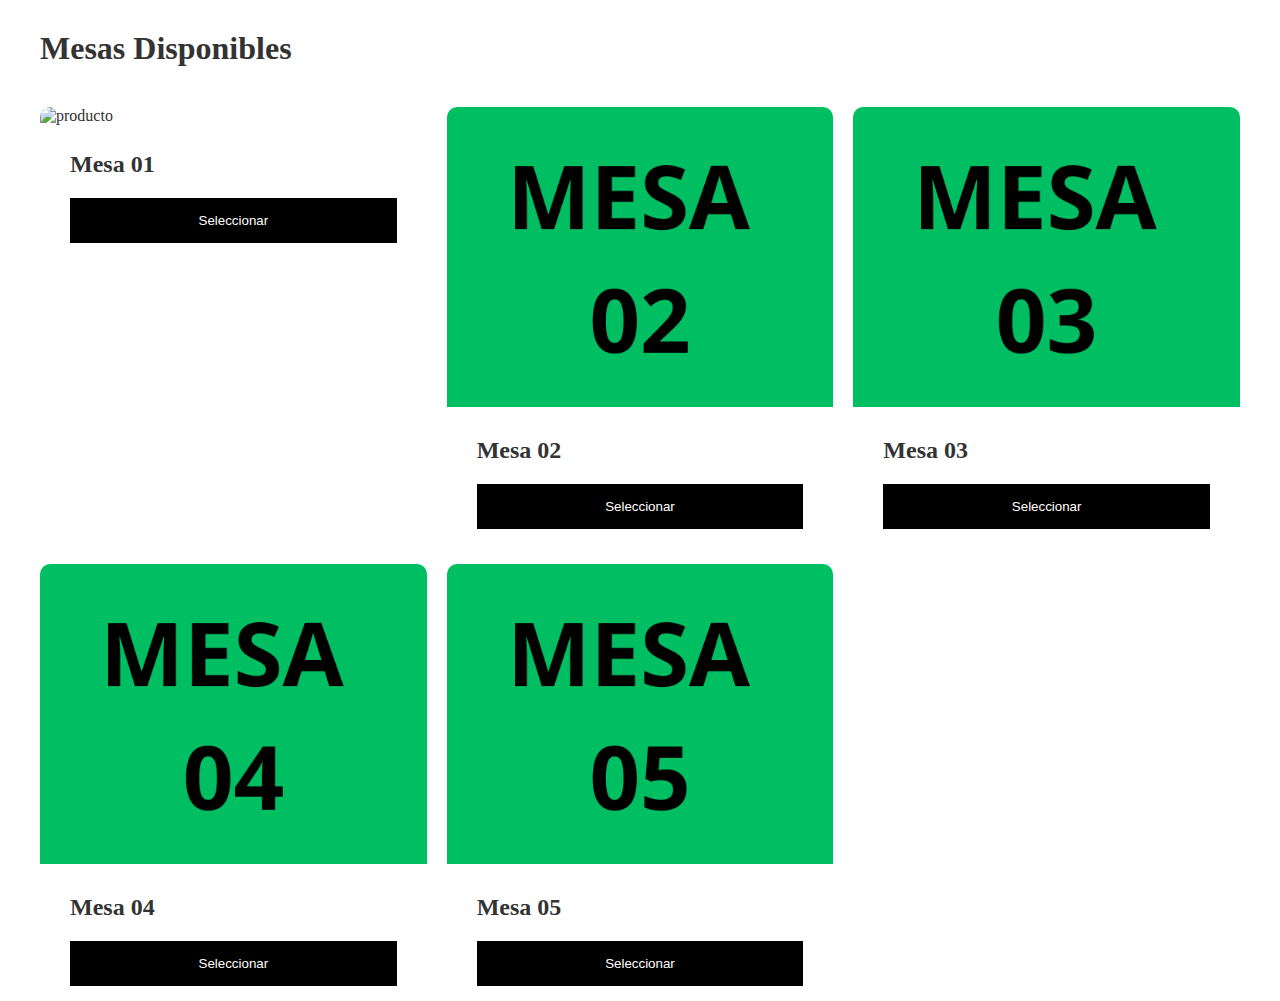
==== reserva v2/index.html @ 37f6cbe8 "first commit" ====
<!DOCTYPE html>
<html lang="en">
	<head>
		<meta charset="UTF-8" />
		<meta http-equiv="X-UA-Compatible" content="IE=edge" />
		<meta
			name="viewport"
			content="width=device-width, initial-scale=1.0"
		/>
		<title>Mesas Disponibles</title>
		<link rel="stylesheet" href="styles.css" />
	</head>
	<body>
		<header>
			<h1>Mesas Disponibles</h1>

		</header>
		<div class="container-items">
			<div class="item">
				<figure>
					<img
						src="images/Mesa_01.png"
						alt="producto"
					/>
				</figure>
				<div class="info-product">
					<h2>Mesa 01</h2>
					<button>Seleccionar</button>
				</div>
			</div>
			<div class="item">
				<figure>
					<img
						src="images/MESA 02.png"
						alt="producto"
					/>
				</figure>
				<div class="info-product">
					<h2>Mesa 02</h2>
					<button>Seleccionar</button>
				</div>
			</div>
			<div class="item">
				<figure>
					<img
						src="images/MESA 03.png"
						alt="producto"
					/>
				</figure>
				<div class="info-product">
					<h2>Mesa 03</h2>
					<button>Seleccionar</button>
				</div>
			</div>
			<div class="item">
				<figure>
					<img
						src="images/MESA 04.png"
						alt="producto"
					/>
				</figure>
				<div class="info-product">
					<h2>Mesa 04</h2>
					<button>Seleccionar</button>
				</div>
			</div>
			<div class="item">
				<figure>
					<img
						src="images/MESA 05.png"
						alt="producto"
					/>
				</figure>
				<div class="info-product">
					<h2>Mesa 05</h2>
					<button>Seleccionar</button>
				</div>
			</div>
		</div>

        <script src="index.js"></script>
	</body>
</html>
---- reserva v2/styles.css ----
/* Globales */
*::after,
*::before,
*{
    margin: 0;
    padding: 0;
    box-sizing: border-box;
}

body{
    margin: 0 auto;
    max-width: 1200px;
    font-family: 'Lato';
    color: #333;
}

.icon-cart{
    width: 40px;
    height: 40px;
    stroke: #000;
}

.icon-cart:hover{
    cursor: pointer;
}

img{
    max-width: 100%;
}

/* Header */
header{
    display: flex;
    justify-content: space-between;
    padding: 30px 0 40px 0;
}

.container-icon{
    position: relative;
}

.count-products{
    position: absolute;
    top: 55%;
    right: 0;

    background-color: #000;
    color: #fff;
    width: 25px;
    height: 25px;

    display: flex;
    justify-content: center;
    align-items: center;
    border-radius: 50%;
}

#contador-productos{
    font-size: 12px;
}

.container-cart-products{
    position: absolute;
    top: 50px;
    right: 0;

    background-color: #fff;
    width: 400px;
    z-index: 1;
    box-shadow: 0 10px 20px rgba(0, 0, 0, 0.20);
    border-radius: 10px;
    
}

.cart-product{
    display: flex;
    align-items: center;
    justify-content: space-between;
    padding: 30px;

    border-bottom: 1px solid rgba(0, 0, 0, 0.20);

}

.info-cart-product{
    display: flex;
    justify-content: space-between;
    flex: 0.8;
}

.titulo-producto-carrito{
    font-size: 20px;
}

.precio-producto-carrito{
    font-weight: 700;
    font-size: 20px;
    margin-left: 10px;
}

.cantidad-producto-carrito{
    font-weight: 400;
    font-size: 20px;
}

.icon-close{
    width: 25px;
    height: 25px;
}

.icon-close:hover{
    stroke: red;
    cursor: pointer;
}

.cart-total{
    display: flex;
    justify-content: center;
    align-items: center;
    padding: 20px 0;
    gap: 20px;
}

.cart-total h3{
    font-size: 20px;
    font-weight: 700;
}

.total-pagar{
    font-size: 20px;
    font-weight: 900;
}

.hidden-cart{
    display: none;
}




/* Main */
.container-items{
    display: grid;
    grid-template-columns: repeat(3, 1fr);
    gap: 20px;
}

.item{
    border-radius: 10px;
}

.item:hover{
    box-shadow: 0 10px 20px rgba(0, 0, 0, 0.20);
}

.item img{
    width: 100%;
    height: 300px;
    object-fit: cover;
    border-radius: 10px 10px 0 0;
    transition: all .5s;
}

.item figure{
    overflow: hidden;
}

.item:hover img{
    transform: scale(1.2);
}

.info-product{
    padding: 15px 30px;
    line-height: 2;
    display: flex;
    flex-direction: column;
    gap: 10px;
}

.price{
    font-size: 18px;
    font-weight: 900;
}

.info-product button{
    border: none;
    background: none;
    background-color: #000;
    color: #fff;
    padding: 15px 10px;
    cursor: pointer;
}
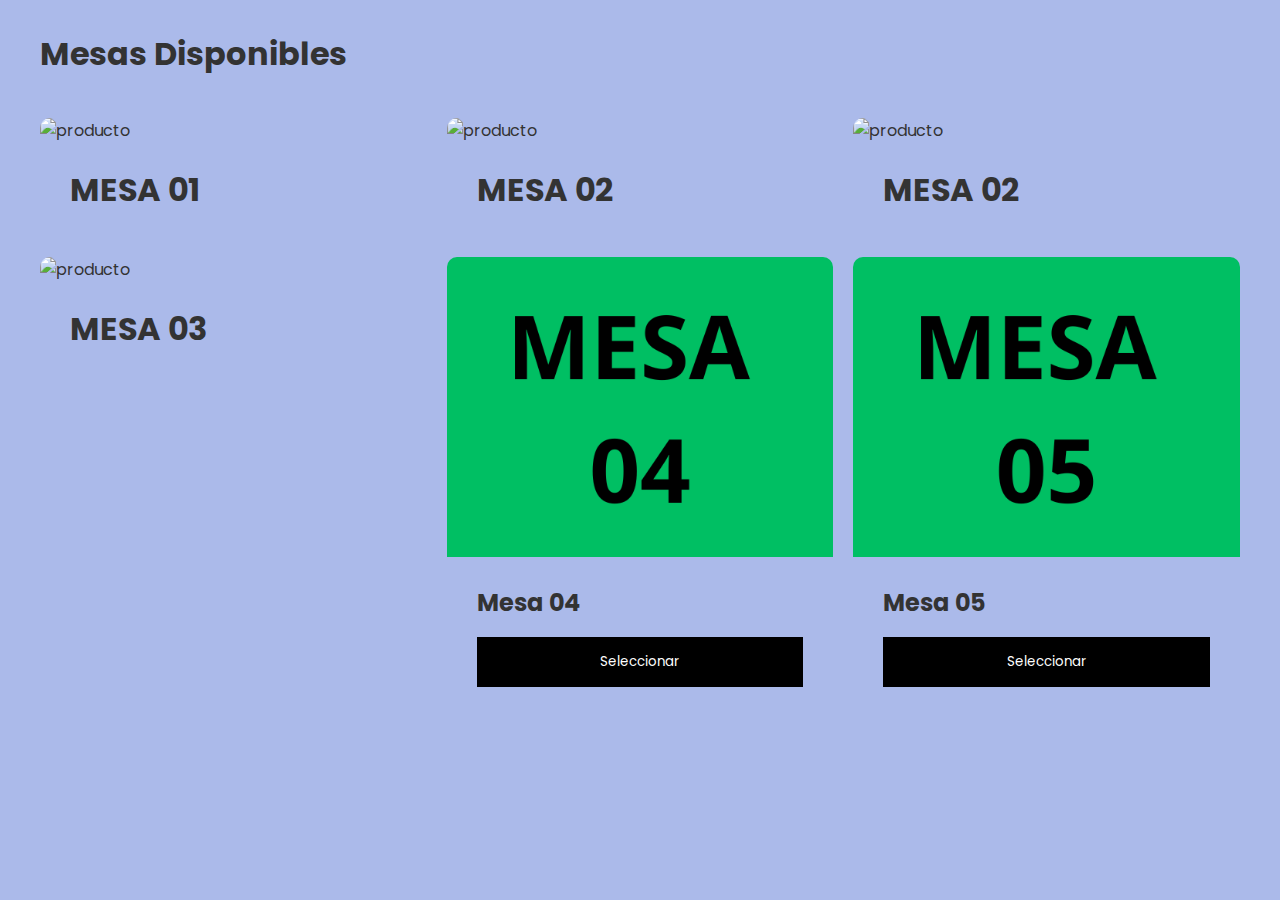
==== commit 4885aa37: "commit v2" ====
--- a/reserva v2/index.html
+++ b/reserva v2/index.html
@@ -9,49 +9,80 @@
 		/>
 		<title>Mesas Disponibles</title>
 		<link rel="stylesheet" href="styles.css" />
+		<link rel="preconnect" href="https://fonts.googleapis.com">
+		<link rel="preconnect" href="https://fonts.gstatic.com" crossorigin>
+		<link href="https://fonts.googleapis.com/css2?family=Poppins:wght@300;400&display=swap" rel="stylesheet">
 	</head>
+
+	<style>
+		body {
+			background-color: #ABBAEA;
+		}
+	</style>
+
 	<body>
 		<header>
 			<h1>Mesas Disponibles</h1>
 
 		</header>
-		<div class="container-items">
+		<div class="container-items" >
+
+			<div class="item"  >
+				<figure>
+				<img 
+					src="./images/Mesa_01.png"
+					id="img1"
+					alt="producto"
+					onclick="changeImage()"
+					/>
+				</figure>	
+				<div class="info-product">
+					<h1>MESA 01</h1>
+				</div>
+			</div>
+			
+			<div class="item"  >
+				<figure>
+				<img 
+					src="./images/Mesa 02.png"
+					id="img2"
+					alt="producto"
+					onclick="changeImage2()"
+					/>
+				</figure>	
+				<div class="info-product">
+					<h1>MESA 02</h1>
+				</div>
+			</div>
+
+			<div class="item" >
+				<figure>
+				<img
+				src="./images/Mesa 02.png"
+				id="img2"
+				alt="producto"
+				onclick="changeImage2()"
+				/>
+				</figure>
+				<div class="info-product">
+					<h1>MESA 02</h1>
+				</div>
+			</div>
+
 			<div class="item">
 				<figure>
 					<img
-						src="images/Mesa_01.png"
-						alt="producto"
+					src="./images/Mesa 03.png"
+					id="img3"
+					alt="producto"
+					onclick="changeImage3()"
 					/>
 				</figure>
 				<div class="info-product">
-					<h2>Mesa 01</h2>
-					<button>Seleccionar</button>
+					<h1>MESA 03</h1>
 				</div>
 			</div>
-			<div class="item">
-				<figure>
-					<img
-						src="images/MESA 02.png"
-						alt="producto"
-					/>
-				</figure>
-				<div class="info-product">
-					<h2>Mesa 02</h2>
-					<button>Seleccionar</button>
-				</div>
-			</div>
-			<div class="item">
-				<figure>
-					<img
-						src="images/MESA 03.png"
-						alt="producto"
-					/>
-				</figure>
-				<div class="info-product">
-					<h2>Mesa 03</h2>
-					<button>Seleccionar</button>
-				</div>
-			</div>
+
 			<div class="item">
 				<figure>
 					<img
--- a/reserva v2/styles.css
+++ b/reserva v2/styles.css
@@ -1,6 +1,4 @@
 /* Globales */
-*::after,
-*::before,
 *{
     margin: 0;
     padding: 0;
@@ -139,6 +137,13 @@
 
 
 /* Main */
+* {
+    padding: 0;
+    margin: 0;
+    box-sizing: border-box;
+    font-family: 'Poppins', sans-serif;
+}
+
 .container-items{
     display: grid;
     grid-template-columns: repeat(3, 1fr);
@@ -189,4 +194,9 @@
     color: #fff;
     padding: 15px 10px;
     cursor: pointer;
+}
+
+img:hover{
+    cursor: pointer;
+    
 }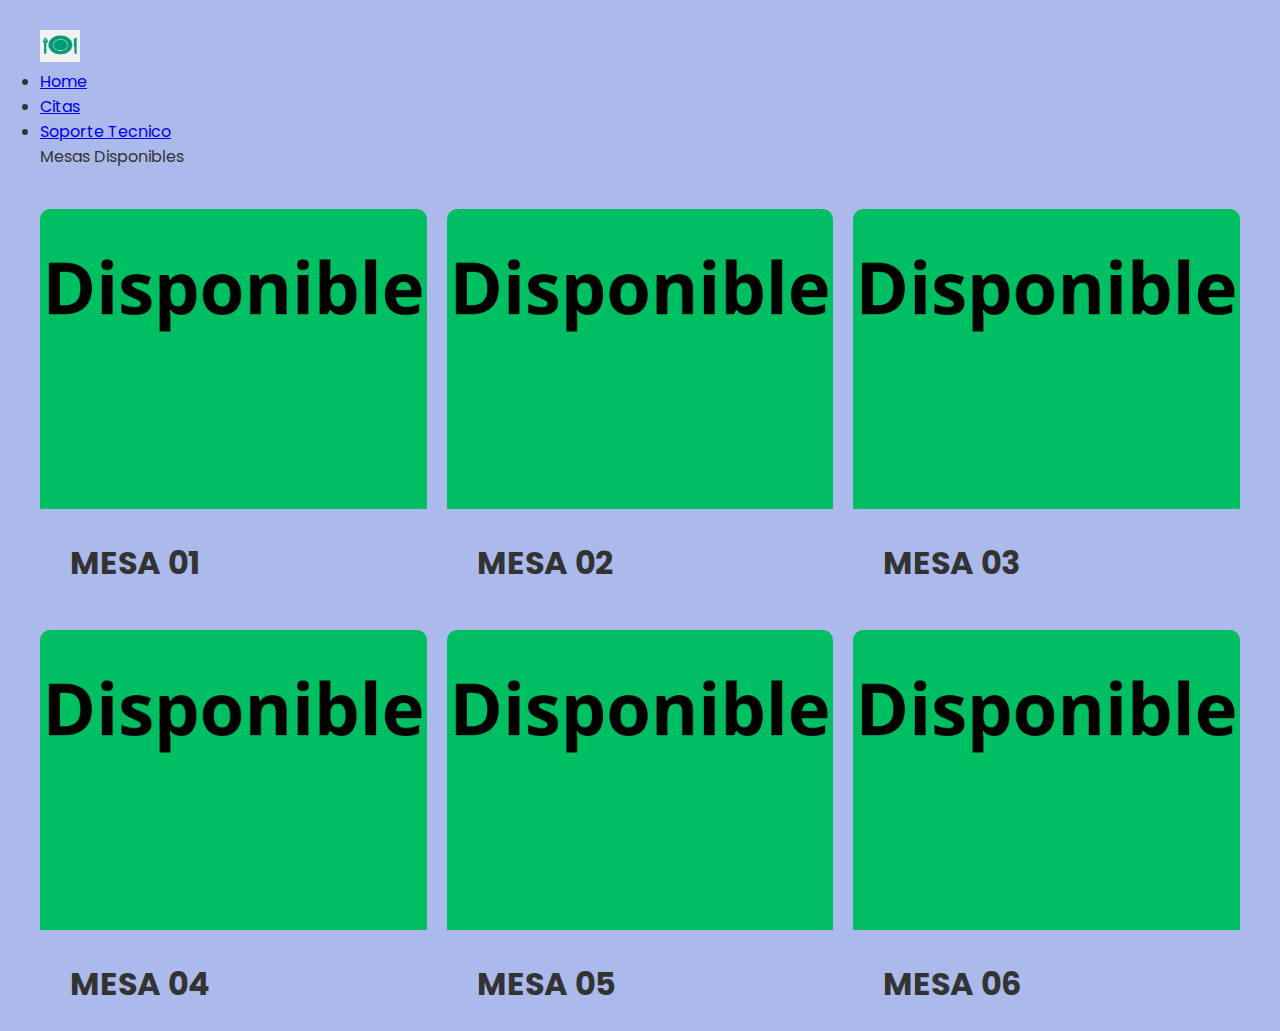
==== commit 248bab93: "colores listos" ====
--- a/reserva v2/index.html
+++ b/reserva v2/index.html
@@ -8,12 +8,14 @@
 			content="width=device-width, initial-scale=1.0"
 		/>
 		<title>Mesas Disponibles</title>
+		    <link href="https://cdn.jsdelivr.net/npm/bootstrap@5.3.2/dist/css/bootstrap.min.css" rel="stylesheet" integrity="sha384-T3c6CoIi6uLrA9TneNEoa7RxnatzjcDSCmG1MXxSR1GAsXEV/Dwwykc2MPK8M2HN" crossorigin="anonymous">
+
 		<link rel="stylesheet" href="styles.css" />
 		<link rel="preconnect" href="https://fonts.googleapis.com">
 		<link rel="preconnect" href="https://fonts.gstatic.com" crossorigin>
 		<link href="https://fonts.googleapis.com/css2?family=Poppins:wght@300;400&display=swap" rel="stylesheet">
 	</head>
-
+	
 	<style>
 		body {
 			background-color: #ABBAEA;
@@ -22,7 +24,19 @@
 
 	<body>
 		<header>
-			<h1>Mesas Disponibles</h1>
+			<div class="container">
+				<div class="d-flex flex-wrap align-items-center justify-content-center justify-content-lg-start">
+				  <a href="/" class="d-flex align-items-center mb-2 mb-lg-0 text-white text-decoration-none">
+					<img src="images/icono 2.png" alt="" lass="bi me-2" width="40" height="32" role="img" aria-label="Bootstrap"><use xlink:href="#bootstrap"/></svg>
+				  </a>
+		  
+				  <ul class="nav col-12 col-lg-auto me-lg-auto mb-2 justify-content-center mb-md-0">
+					<li><a href="index.html" class="nav-link px-2 text-secondary">Home</a></li>
+					<li><a href="#" class="nav-link px-2 text-white">Citas</a></li>
+					<li><a href="#" class="nav-link px-2 text-white">Soporte Tecnico</a></li>
+				  </ul>
+			  </div>
+			<p>Mesas Disponibles</p>
 
 		</header>
 		<div class="container-items" >
@@ -30,10 +44,10 @@
 			<div class="item"  >
 				<figure>
 				<img 
-					src="./images/Mesa_01.png"
+					src="./images/Disponible.png"
 					id="img1"
 					alt="producto"
-					onclick="changeImage()"
+					onclick="Primera()"
 					/>
 				</figure>	
 				<div class="info-product">
@@ -44,10 +58,10 @@
 			<div class="item"  >
 				<figure>
 				<img 
-					src="./images/Mesa 02.png"
+					src="./images/Disponible.png"
 					id="img2"
 					alt="producto"
-					onclick="changeImage2()"
+					onclick="Segunda()"
 					/>
 				</figure>	
 				<div class="info-product">
@@ -58,25 +72,11 @@
 			<div class="item" >
 				<figure>
 				<img
-				src="./images/Mesa 02.png"
-				id="img2"
+				src="./images/Disponible.png"
+				id="img3"
 				alt="producto"
-				onclick="changeImage2()"
+				onclick="Tercera()"
 				/>
-				</figure>
-				<div class="info-product">
-					<h1>MESA 02</h1>
-				</div>
-			</div>
-
-			<div class="item">
-				<figure>
-					<img
-					src="./images/Mesa 03.png"
-					id="img3"
-					alt="producto"
-					onclick="changeImage3()"
-					/>
 				</figure>
 				<div class="info-product">
 					<h1>MESA 03</h1>
@@ -86,25 +86,43 @@
 			<div class="item">
 				<figure>
 					<img
-						src="images/MESA 04.png"
-						alt="producto"
+					src="./images/Disponible.png"
+					id="img4"
+					alt="producto"
+					onclick="Cuarta()"
 					/>
 				</figure>
 				<div class="info-product">
-					<h2>Mesa 04</h2>
-					<button>Seleccionar</button>
+					<h1>MESA 04</h1>
+				</div>
+			</div>
+
+			<div class="item">
+				<figure>
+					<img
+						src="images/Disponible.png"
+						id="img5"
+						alt="producto"
+						onclick="Quinta()"
+					/>
+				</figure>
+				<div class="info-product">
+					<h1>MESA 05</h1>
+					
 				</div>
 			</div>
 			<div class="item">
 				<figure>
 					<img
-						src="images/MESA 05.png"
-						alt="producto"
+						src="images/Disponible.png"
+						id="img6"
+						alt=""
+						onclick="Sexta()"
 					/>
 				</figure>
 				<div class="info-product">
-					<h2>Mesa 05</h2>
-					<button>Seleccionar</button>
+					<h1>MESA 06</h1>
+					
 				</div>
 			</div>
 		</div>
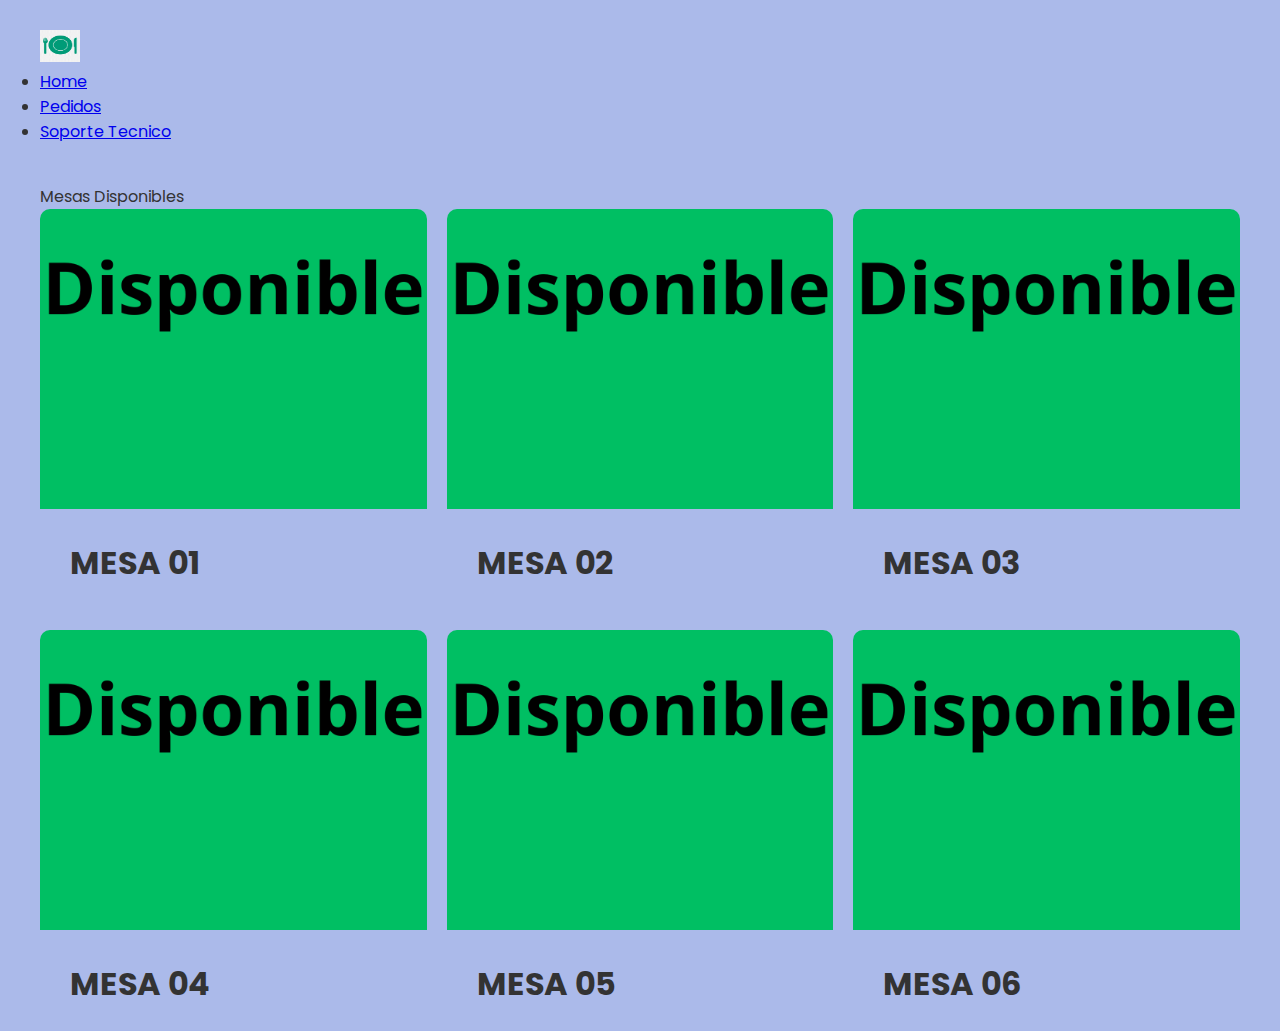
==== commit 7ce31bde: "Se agrepa apartado de pedido." ====
--- a/reserva v2/index.html
+++ b/reserva v2/index.html
@@ -26,19 +26,19 @@
 		<header>
 			<div class="container">
 				<div class="d-flex flex-wrap align-items-center justify-content-center justify-content-lg-start">
-				  <a href="/" class="d-flex align-items-center mb-2 mb-lg-0 text-white text-decoration-none">
-					<img src="images/icono 2.png" alt="" lass="bi me-2" width="40" height="32" role="img" aria-label="Bootstrap"><use xlink:href="#bootstrap"/></svg>
-				  </a>
+				  <a href="#">
+					<img src="images/icono 2.png" alt="Descripción de la imagen" class="bi me-2" width="40" height="32" role="img" aria-label="Bootstrap"></a>
 		  
 				  <ul class="nav col-12 col-lg-auto me-lg-auto mb-2 justify-content-center mb-md-0">
-					<li><a href="index.html" class="nav-link px-2 text-secondary">Home</a></li>
-					<li><a href="#" class="nav-link px-2 text-white">Citas</a></li>
+					<li><a href="#" class="nav-link px-2 text-secondary">Home</a></li>
+					<li><a href="Pedidito.html" class="nav-link px-2 text-white">Pedidos</a></li>
 					<li><a href="#" class="nav-link px-2 text-white">Soporte Tecnico</a></li>
 				  </ul>
 			  </div>
-			<p>Mesas Disponibles</p>
 
 		</header>
+		<p>Mesas Disponibles</p>
+
 		<div class="container-items" >
 
 			<div class="item"  >
--- a/reserva v2/styles.css
+++ b/reserva v2/styles.css
@@ -1,4 +1,3 @@
-/* Globales */
 *{
     margin: 0;
     padding: 0;
@@ -26,7 +25,6 @@
     max-width: 100%;
 }
 
-/* Header */
 header{
     display: flex;
     justify-content: space-between;
